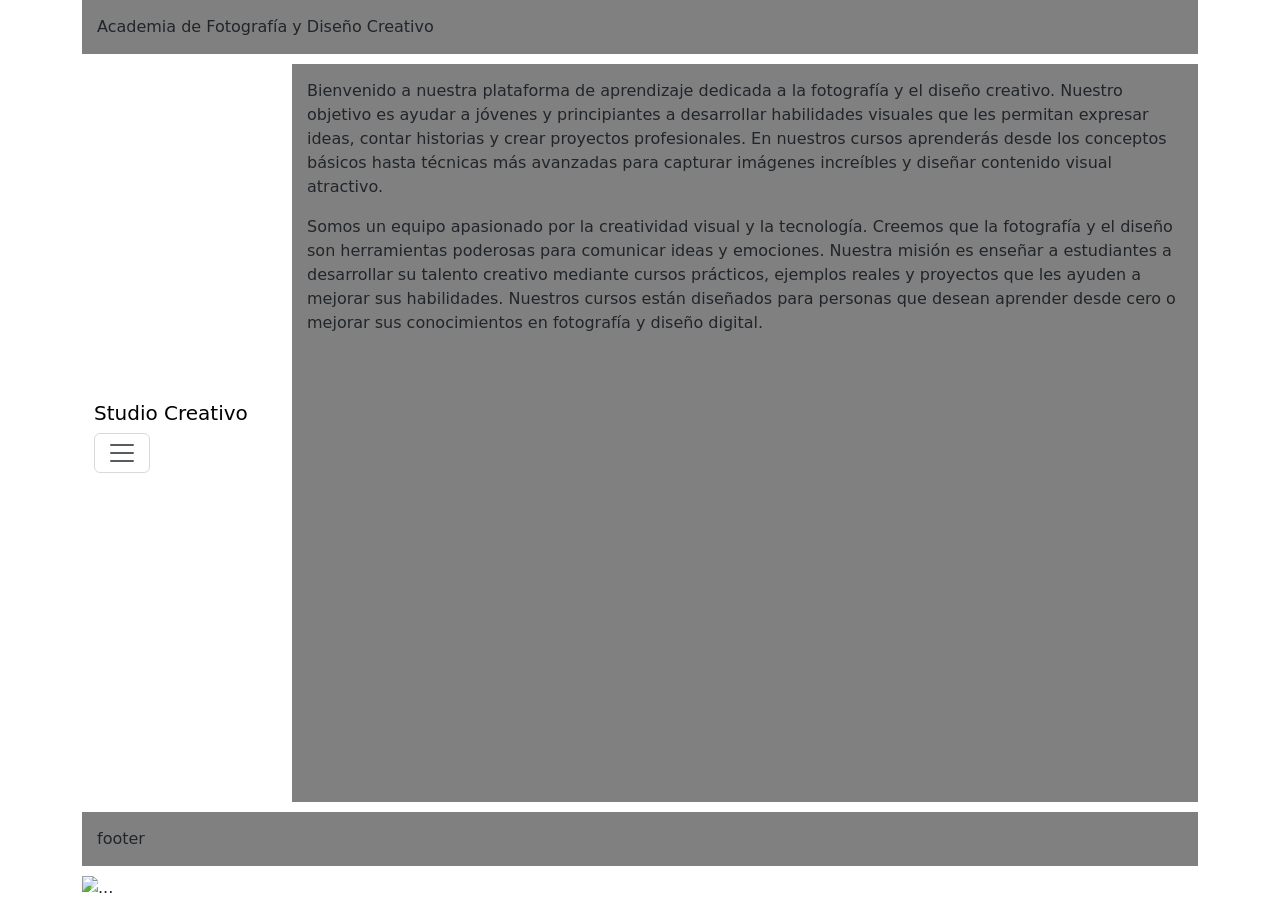
==== index.html @ ea8a38f8 "Se crearon las carpetas" ====
<!DOCTYPE html>
<html lang="en">
<head>
    <meta charset="UTF-8">
    <meta name="viewport" content="width=device-width, initial-scale=1.0">
    <title>Studio Creativo</title>
    <link rel="stylesheet" href="https://cdn.jsdelivr.net/npm/bootstrap@5.3.8/dist/css/bootstrap.min.css">
    <link rel="stylesheet" href="css/style.css">
</head>
<body>
    <div class="container">
        <div class="item header">Academia de Fotografía y Diseño Creativo</div>
        <nav class="navbar">
  <div class="container-fluid">
    <a class="navbar-brand" href="#">Studio Creativo</a>
    <button class="navbar-toggler" type="button" data-bs-toggle="collapse" data-bs-target="#navbarNav" aria-controls="navbarNav" aria-expanded="false" aria-label="Toggle navigation">
      <span class="navbar-toggler-icon"></span>
    </button>
    <div class="collapse navbar-collapse" id="navbarNav">
      <ul class="navbar-nav">
        <li class="nav-item">
          <a class="nav-link active" aria-current="page" href="#">Home</a>
        </li>
        <li class="nav-item">
          <a class="nav-link" href="#">Features</a>
        </li>
        <li class="nav-item">
          <a class="nav-link" href="#">Pricing</a>
        </li>
        <li class="nav-item">
          <a class="nav-link disabled" aria-disabled="true">Disabled</a>
        </li>
      </ul>
    </div>
  </div>
</nav>

<div id="carouselExample" class="carousel slide">
  <div class="carousel-inner">
    <div class="carousel-item active">
      <img src="..." class="d-block w-100" alt="...">
    </div>
    <div class="carousel-item">
      <img src="..." class="d-block w-100" alt="...">
    </div>
    <div class="carousel-item">
      <img src="..." class="d-block w-100" alt="...">
    </div>
  </div>
  <button class="carousel-control-prev" type="button" data-bs-target="#carouselExample" data-bs-slide="prev">
    <span class="carousel-control-prev-icon" aria-hidden="true"></span>
    <span class="visually-hidden">Previous</span>
  </button>
  <button class="carousel-control-next" type="button" data-bs-target="#carouselExample" data-bs-slide="next">
    <span class="carousel-control-next-icon" aria-hidden="true"></span>
    <span class="visually-hidden">Next</span>
  </button>
</div>
        <div class="item content">
            <p>Bienvenido a nuestra plataforma de aprendizaje dedicada a la fotografía y el diseño creativo. Nuestro objetivo es ayudar a jóvenes y principiantes a desarrollar habilidades visuales que les permitan expresar ideas, contar historias y crear proyectos profesionales. 
                En nuestros cursos aprenderás desde los conceptos básicos hasta técnicas más avanzadas para capturar imágenes increíbles y diseñar contenido visual atractivo.</p>
            <p>Somos un equipo apasionado por la creatividad visual y la tecnología. Creemos que la fotografía y el diseño son herramientas poderosas para comunicar ideas y emociones.
            Nuestra misión es enseñar a estudiantes a desarrollar su talento creativo mediante cursos prácticos, ejemplos reales y proyectos que les ayuden a mejorar sus habilidades.
            Nuestros cursos están diseñados para personas que desean aprender desde cero o mejorar sus conocimientos en fotografía y diseño digital.</p>
        </div>
        <div class="item footer">footer</div>
    </div>
   
    
    
</body>
</html>
---- css/style.css ----
*{
    box-sizing: border-box;
}
 
.container{
    display: grid;
    grid-template-columns: 1fr;
    grid-template-rows: auto auto 1fr auto;
    grid-template-areas:
    "header"
    "sidebar"
    "content"
    "footer";
    gap: 10px;
    height: 100vh;
}
 
.item{
    background-color: gray;
    padding: 15px;
}
 
.header{
    grid-area: header;
}
 
.sidebar{
    grid-area: navbar;
}
 
.content{
    grid-area: content;
}
 
.footer{
    grid-area: footer;
}
 
 
@media(min-width: 768px){
    .container{
        grid-template-columns: 1fr 2fr;
        grid-template-rows: auto 1fr auto;
        grid-template-areas:
        "header header"
        "sidebar content"
        "footer footer";
    }
}
 
@media(min-width:1079px){
    .container{
        grid-template-columns: 200px 1fr;
        grid-template-rows: auto 1fr auto;
        grid-template-areas:
        "header header"
        "sidebar content"
        "footer footer";
    }
}
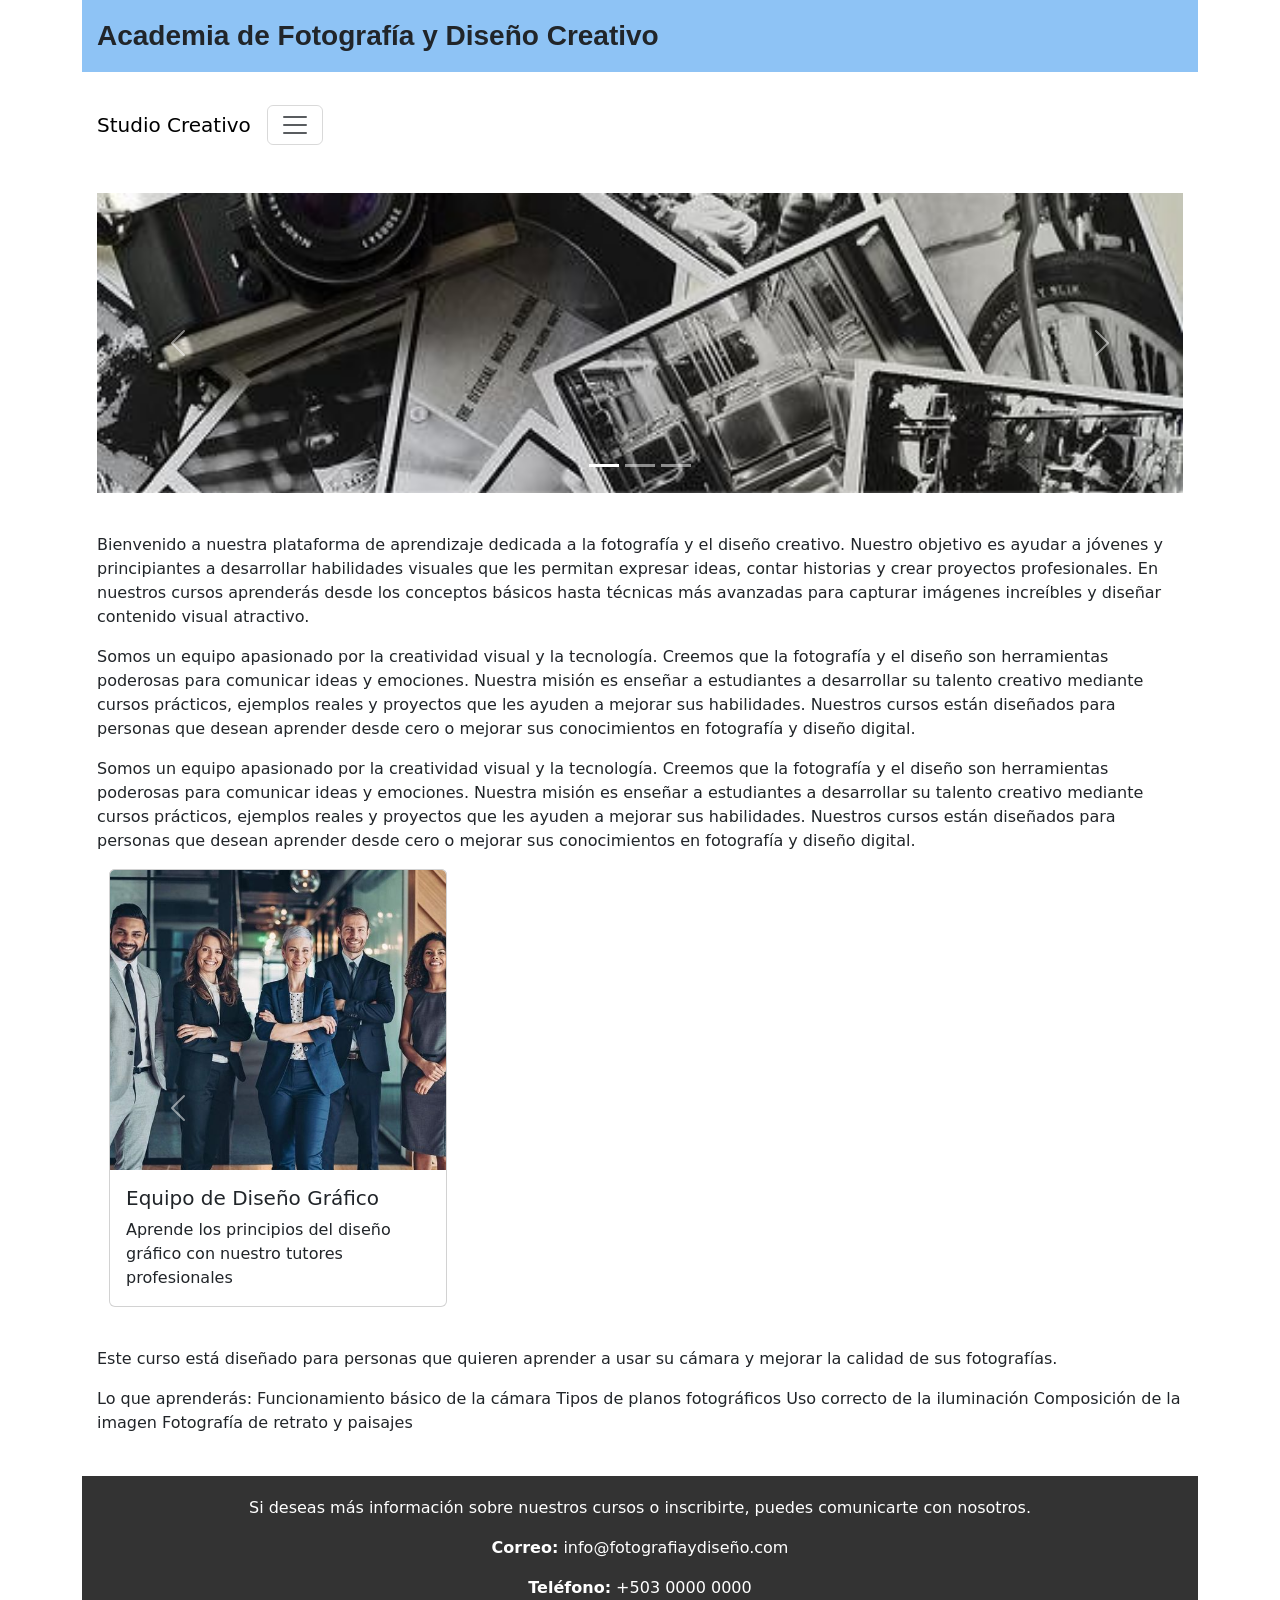
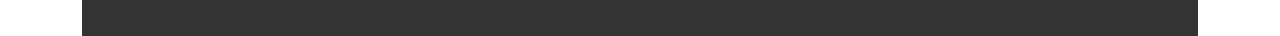
==== commit 42583784: "Resulatdo final del proyecto" ====
--- a/index.html
+++ b/index.html
@@ -11,7 +11,7 @@
     <div class="container">
         <div class="item header">Academia de Fotografía y Diseño Creativo</div>
         <nav class="navbar">
-  <div class="container-fluid">
+  <div class="item navbar">
     <a class="navbar-brand" href="#">Studio Creativo</a>
     <button class="navbar-toggler" type="button" data-bs-toggle="collapse" data-bs-target="#navbarNav" aria-controls="navbarNav" aria-expanded="false" aria-label="Toggle navigation">
       <span class="navbar-toggler-icon"></span>
@@ -19,54 +19,166 @@
     <div class="collapse navbar-collapse" id="navbarNav">
       <ul class="navbar-nav">
         <li class="nav-item">
-          <a class="nav-link active" aria-current="page" href="#">Home</a>
+          <a class="nav-link active" aria-current="page" href="#">Principal</a>
         </li>
         <li class="nav-item">
-          <a class="nav-link" href="#">Features</a>
+          <a class="nav-link" href="#"></a>
         </li>
         <li class="nav-item">
-          <a class="nav-link" href="#">Pricing</a>
+          <a class="nav-link" href="#">Cursos</a>
         </li>
         <li class="nav-item">
-          <a class="nav-link disabled" aria-disabled="true">Disabled</a>
+          <a class="nav-link disabled" aria-disabled="true">Sobre Nosotros</a>
         </li>
       </ul>
     </div>
   </div>
 </nav>
 
-<div id="carouselExample" class="carousel slide">
+<div class="item sidebar">
+<div id="carouselExampleIndicators" class="carousel slide">
+  <div class="carousel-indicators">
+    <button type="button" data-bs-target="#carouselExampleIndicators" data-bs-slide-to="0" class="active" aria-current="true" aria-label="Slide 1"></button>
+    <button type="button" data-bs-target="#carouselExampleIndicators" data-bs-slide-to="1" aria-label="Slide 2"></button>
+    <button type="button" data-bs-target="#carouselExampleIndicators" data-bs-slide-to="2" aria-label="Slide 3"></button>
+  </div>
   <div class="carousel-inner">
     <div class="carousel-item active">
-      <img src="..." class="d-block w-100" alt="...">
+      <img src="img/fondo_fotos.jpg" class="d-block w-100" alt="...">
     </div>
     <div class="carousel-item">
-      <img src="..." class="d-block w-100" alt="...">
+      <img src="img/diseño_grafico.jpg" class="d-block w-100" alt="...">
     </div>
     <div class="carousel-item">
-      <img src="..." class="d-block w-100" alt="...">
+      <img src="img/foto_arte.jpg" class="d-block w-100" alt="...">
     </div>
   </div>
-  <button class="carousel-control-prev" type="button" data-bs-target="#carouselExample" data-bs-slide="prev">
+  <button class="carousel-control-prev" type="button" data-bs-target="#carouselExampleIndicators" data-bs-slide="prev">
     <span class="carousel-control-prev-icon" aria-hidden="true"></span>
     <span class="visually-hidden">Previous</span>
   </button>
-  <button class="carousel-control-next" type="button" data-bs-target="#carouselExample" data-bs-slide="next">
+  <button class="carousel-control-next" type="button" data-bs-target="#carouselExampleIndicators" data-bs-slide="next">
     <span class="carousel-control-next-icon" aria-hidden="true"></span>
     <span class="visually-hidden">Next</span>
   </button>
 </div>
+</div>
+
         <div class="item content">
             <p>Bienvenido a nuestra plataforma de aprendizaje dedicada a la fotografía y el diseño creativo. Nuestro objetivo es ayudar a jóvenes y principiantes a desarrollar habilidades visuales que les permitan expresar ideas, contar historias y crear proyectos profesionales. 
                 En nuestros cursos aprenderás desde los conceptos básicos hasta técnicas más avanzadas para capturar imágenes increíbles y diseñar contenido visual atractivo.</p>
             <p>Somos un equipo apasionado por la creatividad visual y la tecnología. Creemos que la fotografía y el diseño son herramientas poderosas para comunicar ideas y emociones.
             Nuestra misión es enseñar a estudiantes a desarrollar su talento creativo mediante cursos prácticos, ejemplos reales y proyectos que les ayuden a mejorar sus habilidades.
             Nuestros cursos están diseñados para personas que desean aprender desde cero o mejorar sus conocimientos en fotografía y diseño digital.</p>
+            <p>Somos un equipo apasionado por la creatividad visual y la tecnología. Creemos que la fotografía y el diseño son herramientas poderosas para comunicar ideas y emociones.
+            Nuestra misión es enseñar a estudiantes a desarrollar su talento creativo mediante cursos prácticos, ejemplos reales y proyectos que les ayuden a mejorar sus habilidades.
+            Nuestros cursos están diseñados para personas que desean aprender desde cero o mejorar sus conocimientos en fotografía y diseño digital.</p>
+
+<div id="carouselCards" class="carousel slide">
+  <div class="carousel-inner">
+
+    <div class="carousel-item active">
+      <div class="container">
+        <div class="row">
+
+          <div class="col-md-4">
+            <div class="card">
+              <img src="img/fotografo_escamilla.jpg" class="card-img-top">
+              <div class="card-body">
+                <h5 class="card-title">Fotografa  Áaron Escamilla</h5>
+                <p class="card-text">Profesional en toma y edición de fotos</p>
+                </div>
+                </div>
+                </div>
+              </div>
+            </div>
+          </div>
+
+    <div class="carousel-item active">
+      <div class="container">
+        <div class="row">
+
+          <div class="col-md-4">
+            <div class="card">
+              <img src="img/equipo_diseño_grafico.jpg" class="card-img-top">
+              <div class="card-body">
+                <h5 class="card-title">Equipo de Diseño Gráfico</h5>
+                <p class="card-text">Aprende los principios del diseño gráfico con nuestro tutores profesionales</p>
+              </div>
+            </div>
+          </div>
         </div>
-        <div class="item footer">footer</div>
+      </div>
     </div>
+
+    <div class="carousel-item">
+      <div class="container">
+        <div class="row">
+
+          <div class="col-md-4">
+            <div class="card">
+              <img src="img/fotografa_belinda.jpg" class="card-img-top">
+              <div class="card-body">
+                <h5 class="card-title">Belinda Hernández</h5>
+                <p class="card-text">Diseñadora Grafica y Animadora Profesional</p>
+                </div>
+                </div>
+                </div>
+              </div>
+            </div>
+          </div>
+
+    <div class="carousel-item">
+      <div class="container">
+        <div class="row">
+
+          <div class="col-md-4">
+            <div class="card">
+              <img src="img/fotografa_guitierrez.jpg" class="card-img-top">
+              <div class="card-body">
+                <h5 class="card-title">Fotografa Anna Gutierrez</h5>
+                <p class="card-text">Fotografa y editora de fotos profesional</p>
+              </div>
+            </div>
+          </div>
+
+        </div>
+      </div>
+    </div>
+
+  </div>
+
+  <button class="carousel-control-prev" type="button" data-bs-target="#carouselCards" data-bs-slide="prev">
+    <span class="carousel-control-prev-icon"></span>
+  </button>
+
+  <button class="carousel-control-next" type="button" data-bs-target="#carouselCards" data-bs-slide="next">
+    <span class="carousel-control-next-icon"></span>
+  </button>
+
+</div>
+
+    <p>Este curso está diseñado para personas que quieren aprender a usar su cámara y mejorar la calidad de sus fotografías.</p>
+    <p>Lo que aprenderás:
+    Funcionamiento básico de la cámara
+    Tipos de planos fotográficos
+    Uso correcto de la iluminación
+    Composición de la imagen
+    Fotografía de retrato y paisajes</p>
+    </div>
+
+    <div class="item footer">
+
+<p>Si deseas más información sobre nuestros cursos o inscribirte, puedes comunicarte con nosotros.</p>
+
+<p><strong>Correo:</strong> info@fotografiaydiseño.com</p>
+
+<p><strong>Teléfono:</strong> +503 0000 0000</p>
+
+</div>
+
+</div>
    
-    
-    
+    <script src="https://cdn.jsdelivr.net/npm/bootstrap@5.3.8/dist/js/bootstrap.bundle.min.js"></script>
 </body>
 </html>
--- a/css/style.css
+++ b/css/style.css
@@ -1,62 +1,86 @@
 *{
-    box-sizing: border-box;
+box-sizing:border-box;
 }
- 
+
 .container{
-    display: grid;
+display:grid;
+grid-template-columns:1fr;
+grid-template-areas:
+"header"
+"navbar"
+"sidebar"
+"content"
+"footer";
+gap:10px;
+}
+
+.item{
+background:white;
+padding:15px;
+}
+
+.header{
+grid-area:header;
+background-color: rgb(142, 195, 245);
+font-family:'Poppins',sans-serif;
+font-size:28px;
+font-weight:bold;
+}
+
+.navbar{
+grid-area:navbar;
+}
+
+.sidebar{
+grid-area:sidebar;
+}
+
+.content{
+grid-area:content;
+}
+
+.footer{
+grid-area:footer;
+background:#333;
+color:white;
+text-align:center;
+padding:20px;
+}
+
+.carousel img{
+height:220px;
+object-fit:cover;
+}
+
+@media (min-width:768px){
+
+.container{
     grid-template-columns: 1fr;
-    grid-template-rows: auto auto 1fr auto;
     grid-template-areas:
     "header"
+    "navbar"
     "sidebar"
     "content"
     "footer";
-    gap: 10px;
-    height: 100vh;
 }
- 
-.item{
-    background-color: gray;
-    padding: 15px;
+
 }
- 
-.header{
-    grid-area: header;
+
+.carousel img{
+    height:300px;
 }
- 
-.sidebar{
-    grid-area: navbar;
+
 }
- 
-.content{
-    grid-area: content;
+
+@media(min-width:1079px){
+
+.container{
+grid-template-columns:300px 1fr;
+grid-template-areas:
+"header header"
+"navbar navbar"
+"sidebar content"
+"footer footer";
 }
- 
-.footer{
-    grid-area: footer;
-}
- 
- 
-@media(min-width: 768px){
-    .container{
-        grid-template-columns: 1fr 2fr;
-        grid-template-rows: auto 1fr auto;
-        grid-template-areas:
-        "header header"
-        "sidebar content"
-        "footer footer";
-    }
-}
- 
-@media(min-width:1079px){
-    .container{
-        grid-template-columns: 200px 1fr;
-        grid-template-rows: auto 1fr auto;
-        grid-template-areas:
-        "header header"
-        "sidebar content"
-        "footer footer";
-    }
-}
- 
- +
+}
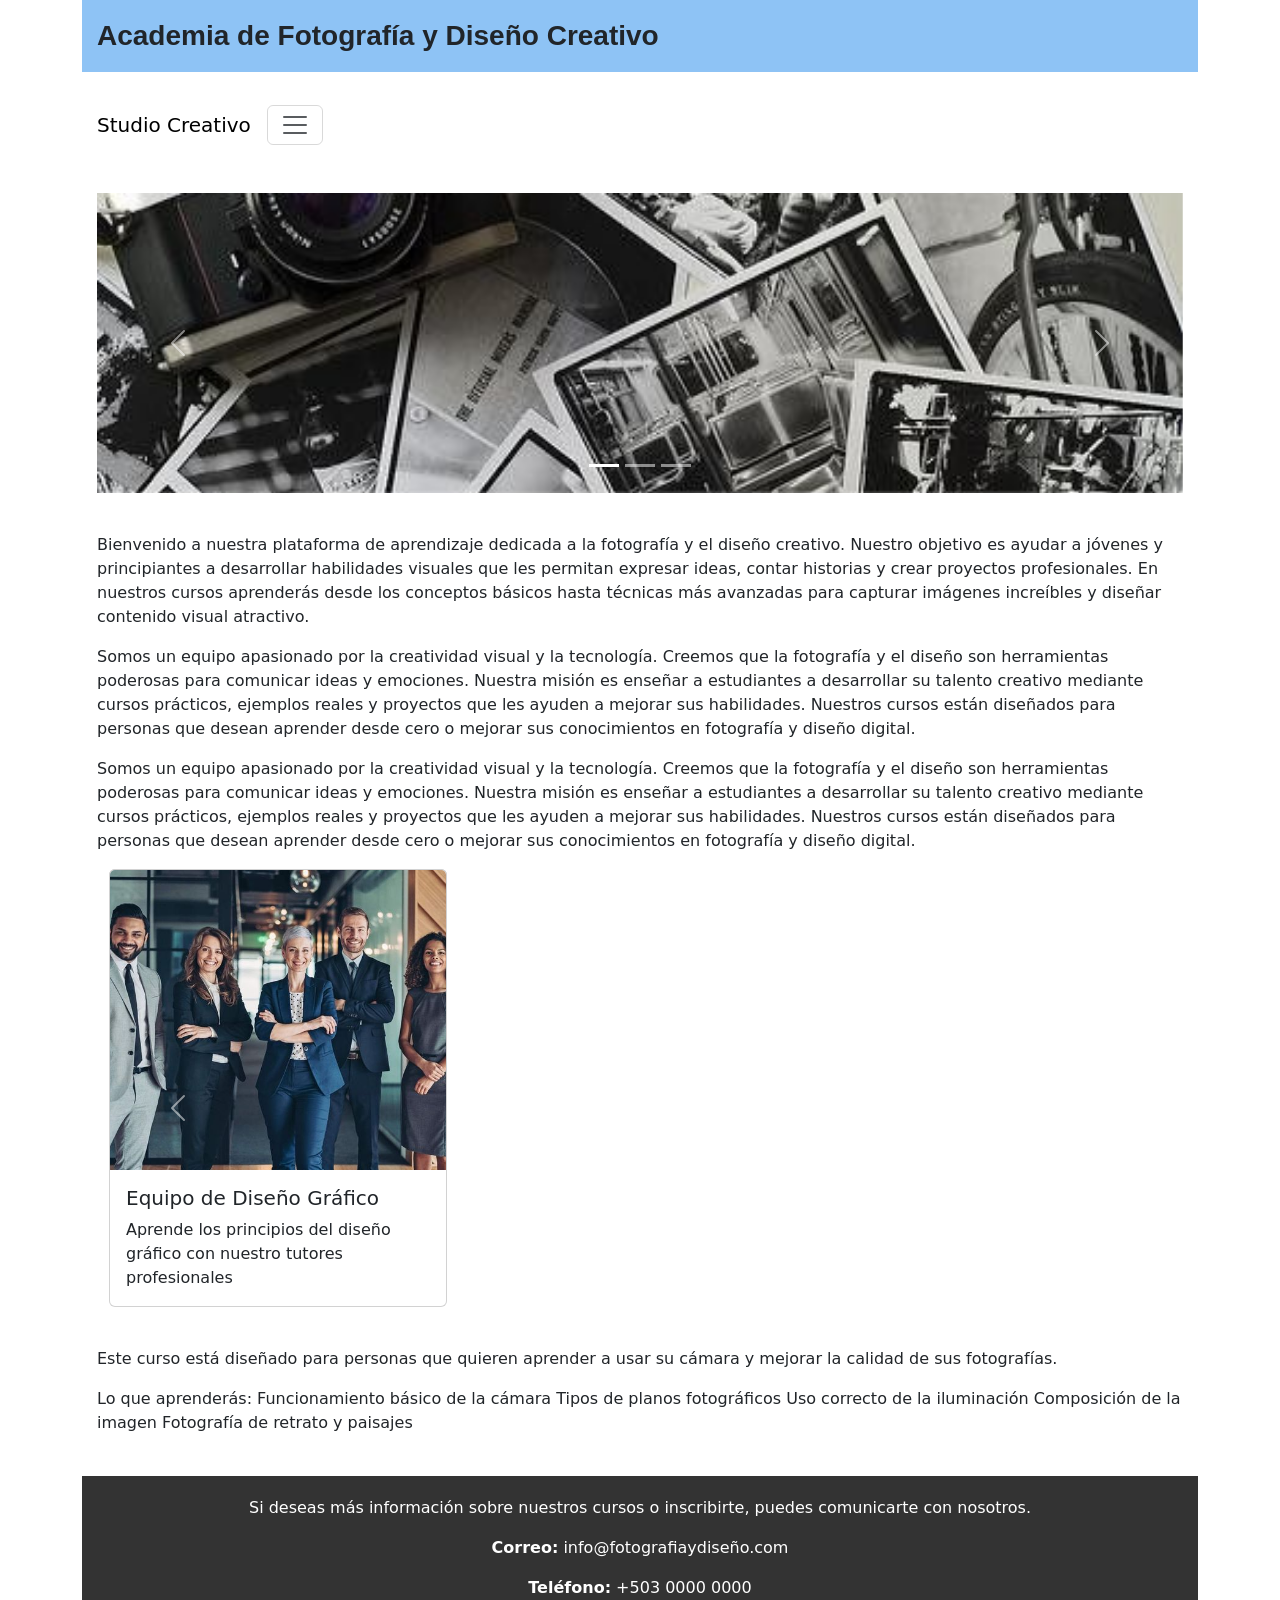
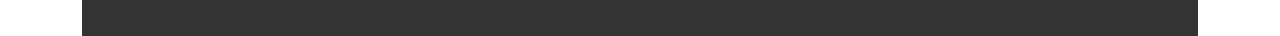
==== commit fed8fc3d: "actualización final del sitio web" ====
--- a/index.html
+++ b/index.html
@@ -19,7 +19,7 @@
     <div class="collapse navbar-collapse" id="navbarNav">
       <ul class="navbar-nav">
         <li class="nav-item">
-          <a class="nav-link active" aria-current="page" href="#">Principal</a>
+          <a class="nav-link active" aria-current="page" href="home/home.html">Home</a>
         </li>
         <li class="nav-item">
           <a class="nav-link" href="#"></a>
